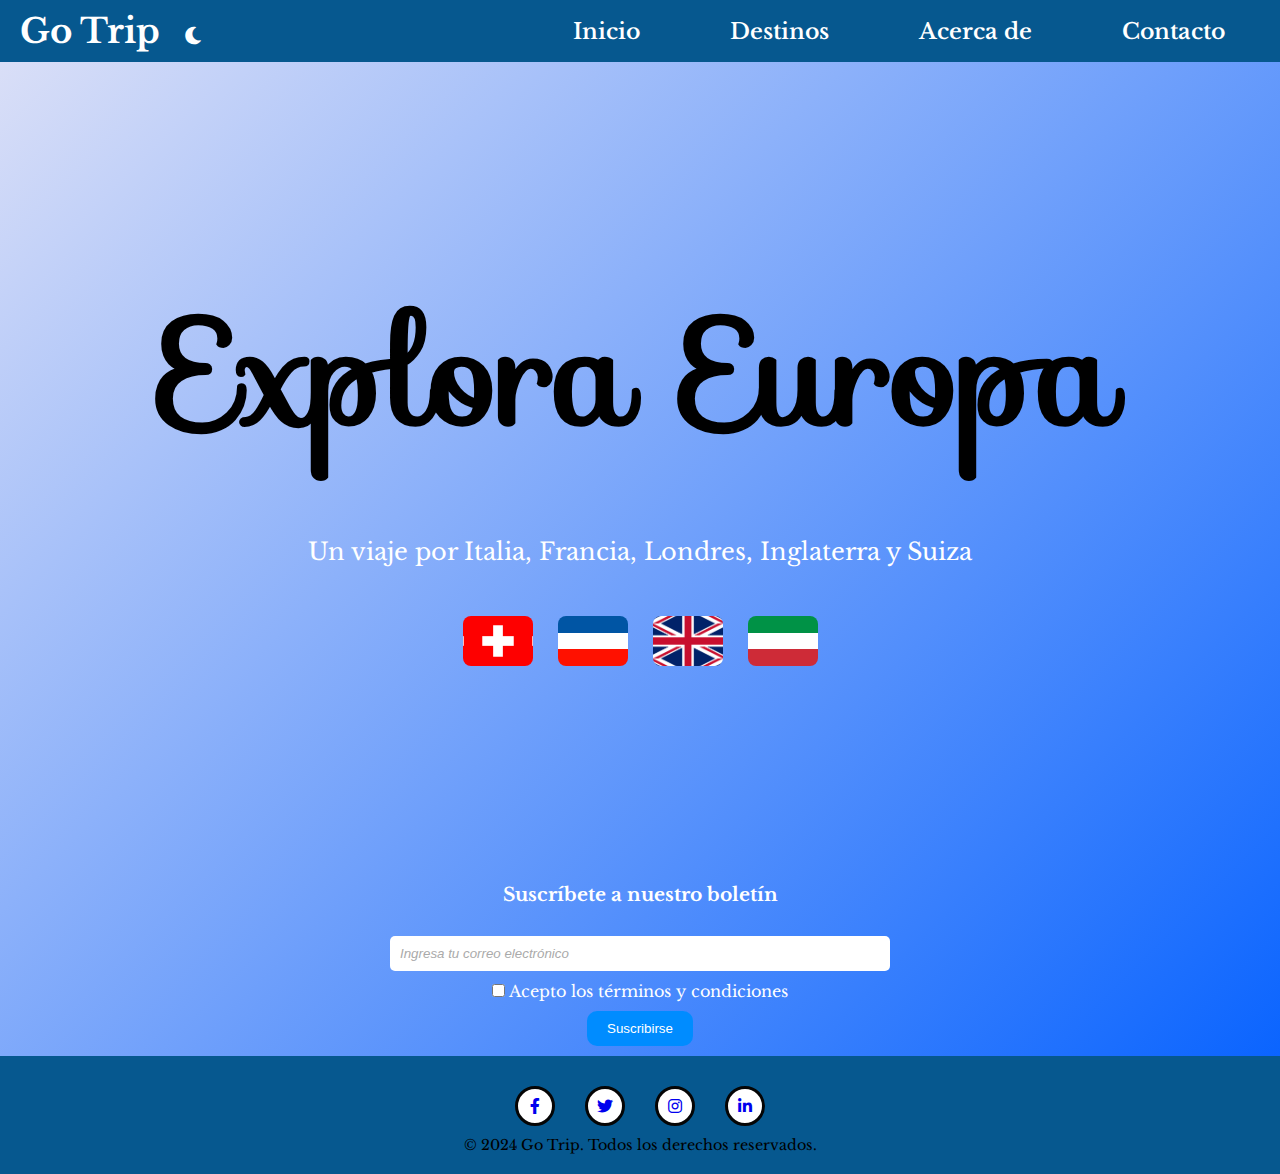
==== index.html @ 633194e6 "copia" ====
<!DOCTYPE html>
<html lang="es">
<head>
    <meta charset="UTF-8">
    <meta name="viewport" content="width=device-width, initial-scale=1.0">
    <title>Go Trip</title>
    <!-- Links de fonts -->
    <link rel="stylesheet" href="https://fonts.googleapis.com/css?family=Sofia&effect=fire-animation">
    <link rel="stylesheet" href="https://fonts.googleapis.com/css?family=Sofia&effect=neon|outline|emboss|shadow-multiple">
    <link rel="stylesheet" href="https://fonts.googleapis.com/css?family=Fjalla+One|Libre+Baskerville">
    <link rel="stylesheet" href="https://cdnjs.cloudflare.com/ajax/libs/font-awesome/6.0.0-beta3/css/all.min.css">
    

    <link rel="stylesheet" href="estils.css">

    <style>
        :root {
            --primary-color: #4CAF50;
            --secondary-color: #FFFFFF;
            --bg-gradient: linear-gradient(135deg, #dfe2f7, #005eff);
          }
          body {
            font-family: 'Libre Baskerville', serif;
            background: var(--bg-gradient);
            color: var(--secondary-color);
          }

          footer {
            color: white;
            padding: 20px 10px;
            text-align: center;
          }

          .subscription-form {
            margin-top: 20px;
            display: flex;
            flex-direction: column;
            align-items: center;
          }

          .subscription-form input[type="email"] {
            padding: 10px;
            margin:10px;
            width: 500px;
            border: none;
            border-radius: 5px;
            margin-right: 10px;
          }

          .subscription-form button {
            padding: 10px 20px;
            margin:10px;
            background-color: var(--primary-color);
            color: white;
            border: none;
            margin:10px;
            border-radius: 10px;
            cursor: pointer;
          }

          
          .subscription-form button {
            background-color: rgba(0, 140, 255, 0.992) !important;
          }
    </style>
</head>

<body>
    
    <header>
        <nav class="navbar">
            <div class="logo font-effect-fire-animation">
                <a href="index.html">Go Trip</a>
                <button class="dark-mode-btn" id="darkModeToggle">
                    <i class="fas fa-moon"></i>
                </button>
            </div>
             <!-- Menú Toggle -->
            <input type="checkbox" id="menu-toggle" class="menu-toggle">
            <label for="menu-toggle" class="hamburger">&#9776;</label>
        
            <!-- Links de navegación -->
            <ul class="nav-links">
                <li><a href="#">Inicio</a></li>
                <li><a href="destinations.html">Destinos</a></li>
                <li><a href="about.html">Acerca de</a></li>
                <li><a href="contact.html">Contacto</a></li>
            
                
            </ul>
        </nav>
        
    </header>
<!-- Main banderas -->
    <main class="hero">
        <!--content title and subtitle -->
        <div class="hero-content">
            <h1 class="title font-effect-shadow-multiple">Explora Europa</h1>
            <p class="subtitle">Un viaje por Italia, Francia, Londres, Inglaterra y Suiza</p>
        </div>
        <div class="flags">

                <!-- Bandera Suiza -->
                <label class="flag-wrapper">
                    <input type="checkbox" class="togglee" id="switzerland">
                    <div class="flag" id="switzerland-flag"></div>
                    <div class="country-info" id="switzerland-info">
                        <img src="img/suizaa.jpg" alt="Suiza">
                        <a href="destinations.html" target="_blank">Leer m&aacute;s</a>
    
                    </div>
                </label>

            <!-- Bandera Francia -->
            <label class="flag-wrapper">
                <input type="checkbox" class="togglee" id="france">
                <div class="flag" id="france-flag"></div>
                <div class="country-info" id="france-info">
                    <img src="img/francia.jpg" alt="Francia">
                    <a href="destinations.html" target="_blank">Leer m&aacute;s</a>
                </div>
            </label>

            <!-- Bandera Inglaterra -->
            <label class="flag-wrapper">
                <input type="checkbox" class="togglee" id="uk">
                <div class="flag" id="uk-flag"></div>
                <div class="country-info" id="uk-info">
                    <img src="img/London.jpg" alt="Inglaterra">
                    <a href="destinations.html" target="_blank">Leer m&aacute;s</a>

                </div>
            </label>
             <!-- Bandera Italia -->
             
            <label class="flag-wrapper" >
                <input type="checkbox" class="togglee" id="italy">
                <div class="flag" id="italy-flag"></div>
                <div class="country-info" id="italy-info">
                    <img src="img/italia.jpg" alt="Italia">
                    <a href="destinations.html" target="_blank" >Leer m&aacute;s</a>

                </div>
            </label>
        </div>
    </main>
    <!-- el formulario de suscrito -->
    <section>
        <div class="subscription-form">
            <h3>Suscr&iacute;bete a nuestro bolet&iacute;n</h3>
            <form action="bienvenida.html" class="subscription-form">
                <input type="email" name="email" placeholder="Ingresa tu correo electr&oacute;nico" required>
                <div> <input type="checkbox" name="agree" required> Acepto los t&eacute;rminos y condiciones</div>
                <button class="btn" type="submit">Suscribirse</button>
            </form>
            <!-- <a href="index.html"><button class="btn" type="submit">Suscribirse</button></a> -->
        </div>
    </section>
    <footer>
        <div class="social-media">
            <a href="https://www.facebook.com" target="_blank" class="social-icon"><i class="fab fa-facebook-f"></i></a>
            <a href="https://www.twitter.com" target="_blank" class="social-icon"><i class="fab fa-twitter"></i></a>
            <a href="https://www.instagram.com" target="_blank" class="social-icon"><i class="fab fa-instagram"></i></a>
            <a href="https://www.linkedin.com" target="_blank" class="social-icon"><i class="fab fa-linkedin-in"></i></a>
        </div>
        <p>&copy; 2024 Go Trip. Todos los derechos reservados.</p>

    </footer>

    <script src="modo_oscuro.js"></script>
</body>
</html>
---- estils.css ----
* {
  margin: 0; /* Elimina el margen por defecto de todos los elementos */
  padding: 0; /* Elimina el padding por defecto de todos los elementos */
  box-sizing: border-box; /* Hace que el padding y el borde se incluyan en las dimensiones de los elementos */
}

/* Estilos generales del body */
body{
  font-family: 'Libre Baskerville', serif; /* Define la tipografía del cuerpo */
}

header {
  background-color: #06588f; /* Color de fondo del encabezado */
  padding: 10px 20px; /* Espaciado interior del encabezado */
}

/* Navbar */
.navbar {
  display: flex; /* Usa flexbox para el diseño de la barra de navegación */
  justify-content: space-between; /* Espacio entre los elementos */
  align-items: center; /* Alinea los elementos verticalmente en el centro */
  z-index: 99; /* Establece la prioridad de apilamiento */
}

/* Estilo del logo (si aplica) */
.logo {
  font-size: 34px; /* Tamaño de la fuente del logo */
  color: #ffffff; /* Color del logo */
  font-weight: bold; /* Establece el peso de la fuente como negrita */
}

.logo a{
  font-size: 34px; /* Tamaño de la fuente del enlace */
  color: #ffffff; /* Color del enlace */
  font-weight: bold; /* Peso de la fuente en negrita */
  text-decoration: none; /* Elimina el subrayado del enlace */
}

/* Links de navegación */
.nav-links {
  display: flex; /* Usa flexbox para los enlaces de navegación */
  list-style: none; /* Elimina los puntos de lista */
  gap: 20px; /* Espaciado entre los enlaces */
}
.nav-links li {
  margin: 0 35px; /* Márgenes laterales de los elementos de la lista */
}

/* Estilo de los enlaces */
.nav-links li a {
  text-decoration: none; /* Elimina el subrayado de los enlaces */
  color: #ffffff; /* Color de los enlaces */
  font-size: 22px; /* Tamaño de la fuente de los enlaces */
  font-weight: 600; /* Peso de la fuente */
  transition: color 0.3s; /* Transición suave para el cambio de color */
}

.nav-links a:hover {
  color: #f8f27f; /* Color de los enlaces cuando se pasa el mouse sobre ellos */
}

/* Menú Toggle (checkbox escondido) */
.menu-toggle {
  display: none; /* Oculta el checkbox del menú */
}

/* Hamburger (icono) */
.hamburger {
  display: none; /* Oculta el icono de la hamburguesa */
  font-size: 40px; /* Tamaño del icono de la hamburguesa */
  color: white; /* Color del icono */
  cursor: pointer; /* Establece el cursor como puntero */
}

/* Vista responsive: Menú oculto por defecto */
@media (max-width: 768px) {
  .nav-links {
    display: none; /* Oculta los enlaces de navegación */
    flex-direction: column; /* Los enlaces se apilan verticalmente */
    position: absolute; /* Posiciona el menú de forma absoluta */
    top: 60px; /* Coloca el menú debajo del encabezado */
    left: 0; /* Alinea el menú al borde izquierdo */
    width: 100%; /* Hace que el menú ocupe todo el ancho */
    background-color: #06588f; /* Fondo azul del menú */
    z-index: 999; /* Establece la prioridad de apilamiento */
    padding: 10px 0; /* Espaciado interno vertical */
    text-align: center; /* Centra los enlaces dentro del menú */
  }

  /* Mostrar enlaces al marcar el checkbox */
  .menu-toggle:checked ~ .nav-links {
    display: flex; /* Muestra los enlaces cuando el checkbox está marcado */
  }

  /* Enlaces centrados y espaciados */
  .nav-links li {
    margin: 15px 0; /* Márgenes verticales entre los enlaces */
  }

  /* Mostrar la hamburguesa */
  .hamburger {
    display: block; /* Muestra el icono de la hamburguesa */
  }
}

/* =================SECTION INDEX================= */
.hero {
  display: flex; /* Usa flexbox para el contenido de la sección */
  flex-direction: column; /* Organiza los elementos en una columna */
  justify-content: center; /* Centra los elementos verticalmente */
  align-items: center; /* Centra los elementos horizontalmente */
  text-align: center; /* Alinea el texto al centro */
  height: 89vh; /* Altura de la sección basada en el 89% del alto de la ventana */
  padding: 20px; /* Espaciado interno */
  overflow: hidden; /* Oculta cualquier contenido desbordante */
}

.title {
  font-size: 9rem; /* Tamaño grande de la fuente */
  font-weight: bold; /* Peso de la fuente en negrita */
  font-family: "Sofia", sans-serif; /* Fuente personalizada */
  margin-bottom: 50px; /* Margen inferior */
  color: #000000; /* Color del texto */
}

.subtitle {
  font-size: 1.5rem; /* Tamaño de la fuente para el subtítulo */
  margin-bottom: 30px; /* Margen inferior */
}

.flags {
  display: flex; /* Usa flexbox para mostrar las banderas */
  flex-wrap: wrap; /* Permite que las banderas se ajusten a varias filas */
  gap: 25px; /* Espacio entre las banderas */
  margin-top: 20px; /* Margen superior */
}

.flag-wrapper {
  position: relative; /* Posiciona las banderas de manera relativa */
}

.flag {
  width: 70px; /* Ancho de cada bandera */
  height: 50px; /* Alto de cada bandera */
  background-size: cover; /* Cubre todo el área de la bandera */
  border-radius: 8px; /* Bordes redondeados */
  transition: transform 0.3s ease, box-shadow 0.3s ease; /* Transición suave para transformaciones y sombras */
  cursor: pointer; /* Cambia el cursor a puntero */
}

.flag:hover {
  transform: scale(1.6); /* Aumenta el tamaño de la bandera al pasar el mouse */
  box-shadow: 0 4px 15px rgb(255, 255, 255); /* Sombra blanca cuando se pasa el mouse */
}

#italy-flag {
  background-image: linear-gradient(to bottom, #009246 33.33%, #ffffff 33.33%, #ffffff 66.66%, #ce2b37 66.66%); /* Fondo con el gradiente de la bandera de Italia */
}

#france-flag {
  background-image: linear-gradient(to bottom, #0055A4 33.33%, #ffffff 33.33%, #ffffff 66.66%, #ff1100 66.66%); /* Fondo con el gradiente de la bandera de Francia */
}

#uk-flag {
  background-image: url('img/uk.jpg'); /* Imagen de fondo de la bandera del Reino Unido */
  background-position: center; /* Centra la imagen */
  background-size: contain; /* Ajusta la imagen para que se contenga dentro del área */
}

#switzerland-flag {
  background-image: url('img/suizaa.jpg'); /* Imagen de fondo de la bandera de Suiza */
  background-position: center; /* Centra la imagen */
  background-size: contain; /* Ajusta la imagen para que se contenga dentro del área */
}

/* Country Info (Image Display) */
.country-info {
  position: fixed; /* Posiciona el contenedor de la información del país de manera fija */
  top: 0; /* Coloca el contenedor en la parte superior */
  left: 0; /* Coloca el contenedor en la parte izquierda */
  width: 100vw; /* Ancho de toda la ventana */
  height: 100vh; /* Alto de toda la ventana */
  display: flex; /* Usa flexbox para centrar los elementos dentro del contenedor */
  justify-content: center; /* Centra horizontalmente */
  align-items: center; /* Centra verticalmente */
  background: rgba(244, 241, 241, 0.8); /* Fondo semitransparente */
  opacity: 0; /* Inicialmente invisible */
  pointer-events: none; /* Desactiva los eventos de puntero */
  transition: opacity 0.3s ease; /* Transición suave para la visibilidad */
  z-index: 10; /* Asegura que esté encima de otros elementos */
}

/* ______________link country info________________ */

.country-info img {
  max-width: 80%; /* Ancho máximo de la imagen */
  max-height: 80%; /* Alto máximo de la imagen */
  border-radius: 75px; /*Borde de la imagen*/
  box-shadow: 20px 12px 9px rgb(0, 0, 0); /*efectos sombra alrededor del marco*/
}

.country-info .flag-wrapper {
  display: none; /* Oculta las banderas cuando se muestra la información del país */
}


/* Checkbox Hidden */
.togglee {
  display: none; /* Oculta el checkbox */
}

/* Show Country Info */
.togglee:checked + .flag + .country-info {
  opacity: 1; /* Muestra la información del país cuando el checkbox está marcado */
  pointer-events: auto; /* Habilita los eventos de puntero */
}

/* Responsiveness */
@media (max-width: 768px) {
  .title {
      font-size: 7rem; /* Reduce el tamaño de la fuente del título en pantallas más pequeñas */
  }

  .subtitle {
      font-size: 1.5rem; /* Ajusta el tamaño de la fuente del subtítulo */
  }

  .bordertext {
      font-size: 1.5rem; /* Ajusta el tamaño de la fuente para el texto con borde */
  }

  .flag {
      width: 50px; /* Redimensiona el tamaño de las banderas */
      height: 30px; /* Ajusta la altura de las banderas */
  }
}

@media (max-width: 480px) {
  .title {
      font-size: 5rem; /* Ajusta aún más el tamaño del título en pantallas muy pequeñas */
  }
  
  .flags {
      flex-wrap: wrap; /* Permite que las banderas se envuelvan en varias líneas */
      gap: 10px; /* Ajusta el espacio entre las banderas */
  }
  .bordertext {
      font-size: 1.2rem; /* Reduce el tamaño del texto con borde */
  }

  .border {
      width: 50px; /* Ajusta el tamaño del borde */
      height: 20px; /* Ajusta la altura del borde */
  }

  .flag {
      width: 40px; /* Redimensiona las banderas a un tamaño más pequeño */
      height: 25px; /* Ajusta la altura de las banderas */
  }
}

/*=========== Destinations section styling========= */
.destinations {
    display: flex; /* Usa flexbox para las secciones de destinos */
    flex-wrap: wrap; /* Permite que los elementos se ajusten en varias filas */
    gap: 20px; /* Añade espacio entre los elementos */
    justify-content: center; /* Centra los elementos en el contenedor */
}

.destination {
    
    border-radius: 8px; /* Bordes redondeados */
    box-shadow: 0 0 10px rgba(0, 0, 0, 0.1); /* Sombra suave para los destinos */
    overflow: hidden; /* Evita que el contenido se desborde */
    max-width: 600px; /* Limita el ancho máximo del destino */
    width: 100%; /* Hace que el destino ocupe todo el ancho disponible */
    display: flex; /* Usa flexbox para organizar el contenido del destino */
    flex-direction: column; /* Organiza los elementos del destino en una columna */
}


.destination:hover {
  background-image: linear-gradient(to right top, #089cf2, #f9cd5c, #f9cd5c, #089cf2, #00a2ff); /* Cambia el fondo al pasar el mouse */
  transition: all 0.5s; /* Añade transición suave al cambio de fondo */
}

.destination img {
    width: 100%; /* Hace que las imágenes ocupen todo el ancho del destino */
    height: auto; /* Ajusta la altura de las imágenes proporcionalmente */
}

.destination-info {
    padding: 20px; /* Añade espaciado interior a la información del destino */
}

.destination-info h2 {
    color: #2c3e50; /* Establece el color del título de la información */
    margin-bottom: 10px; /* Añade margen debajo del título */
}

.destination-info p {
    margin-bottom: 10px; /* Añade margen debajo de los párrafos */
}

.destination-info ul {
    list-style: disc; /* Establece los elementos de la lista con puntos */
    padding-left: 20px; /* Añade espaciado a la izquierda de la lista */
}

.destination-info ul li {
    margin-bottom: 5px; /* Añade margen inferior a cada elemento de la lista */
}

/* Botón de flecha hacia arriba */
.flecha-arriba {
  position: fixed; /* Fija la posición de la flecha */
  bottom: 30px; /* Coloca la flecha a 30px desde la parte inferior */
  right: 20px; /* Coloca la flecha a 20px desde la derecha */
  font-size: 30px; /* Tamaño del ícono de la flecha */
  background-color: #000000; /* Fondo negro para la flecha */
  padding: 10px; /* Ajusta el padding para mantener el círculo más pequeño */
  border-radius: 20%; /* Hace la flecha circular (circunferencia perfecta) */
  text-decoration: none; /* Elimina el subrayado del enlace */
  display: flex; /* Usa flexbox para centrar la flecha */
  justify-content: center; /* Centra la flecha horizontalmente */
  align-items: center; /* Centra la flecha verticalmente */
  transition: background-color 0.3s ease; /* Transición suave para el cambio de fondo */  
}

.flecha-arriba:hover {
  background-color: #ffc800; /* Cambia el color de fondo cuando se pasa el mouse */
}

/* Responsive adjustments */
@media (max-width: 768px) {
    .destinations {
        flex-direction: column; /* Apila los destinos verticalmente en pantallas más pequeñas */
        align-items: center; /* Centra los destinos */
    }

    .destination {
        max-width: 100%; /* Hace que los destinos ocupen todo el ancho disponible */
    }
    .flecha-arriba {
      font-size: 20px; /* Reduce el tamaño del ícono de la flecha en pantallas más pequeñas */
    }
}

/* Main content styling */
main {
    padding: 20px; /* Añade padding al contenido principal */
}

/* Contact intro section */
.contact-intro {
    text-align: center; /* Centra el texto de la sección de introducción */
    margin-bottom: 100px; /* Añade margen inferior */
}

.contact-intro h1 {
    font-size: 2.5em; /* Tamaño del título */
    color: #000000; /* Color del título */
    margin-bottom: 30px; /* Añade margen debajo del título */
}

.contact-intro p {
    font-size: 1.2em; /* Tamaño del texto del párrafo */
    color: #000000; /* Color del texto */
}

/* Main content styling */
main {
    padding: 20px; /* Añade padding al contenido principal */
}

/* Intro section styling */
.intro {
    text-align: center; /* Centra el texto */
    margin-bottom: 40px; /* Añade margen inferior */
}

.intro h1 {
    font-size: 2.5em; /* Tamaño del título */
    color: #000000; /* Color del título */
    margin-bottom: 10px; /* Añade margen debajo del título */
}

.intro p {
    font-size: 1.2em; /* Tamaño del texto */
    color: #555; /* Color del texto */
}

/* ==========Contact details section ===========*/
.contact-details {
    display: flex; /* Usa flexbox para los detalles de contacto */
    flex-wrap: wrap; /* Permite que los elementos se ajusten en varias filas */
    gap: 20px; /* Añade espacio entre los elementos */
    justify-content: center; /* Centra los elementos */
}
.contact-section{
  display: flex;
  flex-direction: column;
  align-items: center;
}
.contact-info {
    
    box-shadow: 10px 20px 10px 20 rgba(0, 0, 0, 0.1); /* Sombra suave */
    padding: 50px; /* Padding interno */
    max-width: 500px; /* Limita el ancho máximo */
    width: 100%; /* Hace que ocupe todo el ancho disponible */
}

.contact-info h2 {
    color: #000000; /* Color del título de la información */
    margin-bottom: 10px; /* Añade margen debajo del título */
}

.contact-info p {
    margin-bottom: 30px; /* Añade margen debajo del párrafo */
}

.contact-info a {
    color: #06588f; /* Color de los enlaces */
    text-decoration: none; /* Elimina el subrayado */
}

.contact-info a:hover {
    text-decoration: underline; /* Añade subrayado al pasar el ratón */
}



/* ====================================== */

/* Estilo principal del formulario de contacto */
.contact-form {
 
  padding: 20px; /* Espaciado interno */
  border-radius: 10px; /* Bordes redondeados */
  box-shadow: 0 10px 16px rgba(0, 0, 0, 0.2); /* Sombra para dar profundidad */
  max-width: 400px; /* Ancho máximo del formulario */
  width: 90%; /* El formulario ocupará el 90% del contenedor */
  text-align: center; /* Centrar el texto */
  position: relative; /* Necesario para posicionar elementos dentro */
  overflow: hidden; /* Ocultar contenido que sobresalga */
}

/* Efecto de fondo animado para el formulario al pasar el mouse */
.contact-form::before {
  content: ""; /* Elemento vacío para crear un efecto visual */
  position: absolute; /* Posicionado relativo al formulario */
  top: -50%; /* Desplazado hacia arriba */
  left: -50%; /* Desplazado hacia la izquierda */
  width: 200%; /* Tamaño más grande que el formulario */
  height: 200%; /* Tamaño más grande que el formulario */
  background: radial-gradient(circle, rgba(0, 60, 255, 0.54), rgba(255, 255, 255, 0.868)); /* Gradiente radial */
  transform: scale(0); /* Inicialmente invisible */
  transition: transform 0.5s ease; /* Animación de transformación suave */
  border-radius: 50%; /* Forma circular */
  z-index: -1; /* Colocado detrás del formulario */
}

/* Activar el efecto al pasar el mouse */
.contact-form:hover::before {
  transform: scale(1); /* Expandir el efecto */
}

/* Título del formulario */
.contact-form h1 {
  color: #000000; /* Color del texto */
  margin-bottom: 20px; /* Espacio debajo del título */
}

/* Estilo de etiquetas */
.contact-form label {
  display: block; /* Cada etiqueta ocupa una línea */
  font-weight: bold; /* Texto en negrita */
  margin: 10px 0 5px; /* Margen superior e inferior */
  text-align: left; /* Alineación del texto a la izquierda */
}

/* Campos de entrada y área de texto */
.contact-form input, .contact-form textarea {
  width: 90%; /* Ancho relativo al formulario */
  padding: 10px; /* Espaciado interno */
  margin-bottom: 15px; /* Espacio inferior entre campos */
  border: 2px solid #ddd; /* Borde gris claro */
  border-radius: 15px; /* Bordes redondeados */
  transition: all 0.3s ease; /* Transiciones suaves */
}

/* Enfocar los campos */
.contact-form input:focus, .contact-form textarea:focus {
  border-color: #2286ff; /* Cambiar color del borde */
  outline: none; /* Quitar el borde predeterminado */
  box-shadow: 0 0 5px rgba(0, 0, 0, 0.5); /* Sombra adicional */
}

/* Campos válidos */
.contact-form input:valid {
  border-color: #6fcf97; /* Color verde claro */
  background-color: rgba(111, 207, 151, 0.1); /* Fondo verde translúcido */
}

/* Botón de envío */
.contact-form button {
  
  color: #fff; /* Texto blanco */
  padding: 10px 15px; /* Espaciado interno */
  border: none; /* Sin borde */
  border-radius: 5px; /* Bordes redondeados */
  cursor: pointer; /* Cambiar cursor al pasar el mouse */
  font-size: 16px; /* Tamaño del texto */
  transition: background-color 0.3s ease, transform 0.3s ease; /* Transición suave */
}

/* -------------------------------------------------------------- */

/* Estilo para botón al pasar el mouse */
/* .btn:hover { */
  /* background: linear-gradient(20deg, #08ff08, #50e3fc, #bc13fe, #03a9f4, #0ff0fc); Gradiente animado */
  /* background-size: 500%; Aumentar el tamaño del fondo */
  /* z-index: 1; Elevar al frente */
  /* animation: blink 7s linear infinite; Animación infinita */
/* } */

/* Animación para el gradiente del botón */
@keyframes blink {
  from {
    background-position: 0%; /* Posición inicial */
  }
  to {
    background-position: 550%; /* Mover el fondo completamente */
  }
}

/* Efecto de brillo en el botón */
.btn::after {
  content: ""; /* Elemento vacío para el brillo */
  position: absolute; /* Posicionamiento relativo */
  background: inherit; /* Usar el mismo fondo */
  border-radius: 40px; /* Bordes redondeados */
  filter: blur(50px); /* Efecto de desenfoque */
  opacity: 0; /* Invisible inicialmente */
}

/* Mostrar brillo al pasar el mouse */
.btn:hover::after {
  opacity: 1; /* Hacer visible */
  z-index: 1; /* Elevar al frente */
}

/* Reducir el botón al hacer clic */
.contact-form button:active {
  transform: translateY(0); /* Mover hacia abajo */
}

/* Texto adicional del formulario */
.contact-form p {
  color: #666; /* Color gris */
  font-size: 14px; /* Tamaño pequeño */
}

/* Emoji animado */
.contact-form .emoji {
  font-size: 24px; /* Tamaño grande */
  margin-bottom: 10px; /* Espaciado inferior */
  animation: bounce 1.5s infinite; /* Animación de rebote */
}

/* Animación de rebote */
@keyframes bounce {
  0%, 100% {
    transform: translateY(0); /* Posición original */
  }
  50% {
    transform: translateY(-10px); /* Subir ligeramente */
  }
}

/* Estilo para el texto de marcador de posición */
input::placeholder, textarea::placeholder {
  font-style: italic; /* Estilo cursivo */
  color: #aaa; /* Color gris claro */
}

/* Ocultar marcador de posición al enfocar */
input:focus::placeholder, textarea:focus::placeholder {
  color: transparent; /* Hacer transparente */
  transition: color 0.3s ease; /* Transición suave */
}

/* ===============Responsive Styles ==================*/

/* Estilos para pantallas con un ancho máximo de 768px */
@media (max-width: 768px) {
  /* Ajustes generales del formulario de contacto */
  .contact-form {
      padding: 15px; /* Reducir el espaciado interno para pantallas más pequeñas */
  }

  /* Ajustar el tamaño de la fuente del título */
  .contact-form h1 {
      font-size: 20px; /* Reducir el tamaño del título */
  }

  /* Ajustar el tamaño y el relleno del botón */
  .contact-form button {
      font-size: 14px; /* Reducir el tamaño del texto en el botón */
      padding: 8px 12px; /* Reducir el espaciado interno del botón */
  }
}

/* Estilos para pantallas con un ancho máximo de 480px */
@media (max-width: 480px) {
  /* Ajustes generales del formulario de contacto */
  .contact-form {
      padding: 10px; /* Reducir aún más el espaciado interno */
      border-radius: 5px; /* Redondear menos los bordes */
  }

  /* Ajustar aún más el tamaño de la fuente del título */
  .contact-form h1 {
      font-size: 18px; /* Reducir el tamaño del título para pantallas más pequeñas */
  }

  /* Ajustar el tamaño y el relleno del botón */
  .contact-form button {
      font-size: 12px; /* Reducir el tamaño del texto en el botón */
      padding: 6px 10px; /* Reducir aún más el espaciado interno del botón */
  }
}

/* =====================BIENVENIDA PAGE====================== */

/* Establece el modelo de caja para todos los elementos y sus pseudo-elementos */
*, *::before, *::after {
  box-sizing: border-box; /* Incluye padding y borde dentro del ancho y alto total */
}

/* Clase principal para el contenedor con borde */
.border {
  position: relative; /* Posicionamiento relativo para manejar pseudo-elementos */
  z-index: 0; /* Coloca el contenedor detrás de cualquier contenido con un z-index mayor */
  border-radius: 10px; /* Bordes redondeados */
  overflow: hidden; /* Oculta contenido que sobresalga */
  padding: 2rem; /* Espaciado interno uniforme */
}

/* Contenedor de texto centrado dentro de .border */
.bordertext {
  display: flex; /* Usa flexbox para alinear contenido */
  justify-content: center; /* Centra el contenido horizontalmente */
  align-items: center; /* Centra el contenido verticalmente */
  color: black; /* Color del texto */
}

/* Pseudo-elemento ::before para crear el fondo animado */
.border::before {
  content: ''; /* Elemento vacío para crear un diseño decorativo */
  position: absolute; /* Posicionamiento absoluto dentro de .border */
  z-index: -2; /* Coloca el fondo detrás de todo */
  left: -50%; /* Expande el fondo más allá del contenedor */
  top: -50%; /* Expande el fondo más allá del contenedor */
  width: 200%; /* Doble del tamaño del contenedor */
  height: 200%; /* Doble del tamaño del contenedor */
  background-color: #399953; /* Color base del fondo */
  background-repeat: no-repeat; /* Evita que el fondo se repita */
  background-size: 50% 50%, 50% 50%; /* Tamaño de los fondos lineales */
  background-position: 0 0, 100% 0, 100% 100%, 0 100%; /* Posición de cada gradiente */
  background-image: 
    linear-gradient(#399953, #399953), /* Gradiente verde */
    linear-gradient(#fbb300, #fbb300), /* Gradiente amarillo */
    linear-gradient(#d53e33, #d53e33), /* Gradiente rojo */
    linear-gradient(#377af5, #377af5); /* Gradiente azul */
  -webkit-animation: rotate 4s linear infinite; /* Animación en bucle continuo */
  animation: rotate 4s linear infinite; /* Animación en bucle continuo */
}

/* Pseudo-elemento ::after para crear un borde interno */
.border::after {
  content: ''; /* Elemento vacío para diseño decorativo */
  position: absolute; /* Posicionamiento absoluto dentro de .border */
  z-index: -1; /* Coloca el borde detrás del contenido */
  left: 6px; /* Desplazamiento desde el borde izquierdo */
  top: 6px; /* Desplazamiento desde el borde superior */
  width: calc(100% - 12px); /* Ancho del contenedor reducido por el doble del desplazamiento */
  height: calc(100% - 12px); /* Altura del contenedor reducido por el doble del desplazamiento */
  background-color: #06588f; /* Fondo blanco para el borde interno */
  border-radius: 6px; /* Bordes redondeados */
}



/* Animación de rotación para el fondo */
@-webkit-keyframes rotate {
  100% {
    -webkit-transform: rotate(1turn); /* Rotación completa (360 grados) */
    transform: rotate(1turn); /* Rotación completa (360 grados) */
  }
}

@keyframes rotate {
  100% {
    -webkit-transform: rotate(1turn); /* Rotación completa (360 grados) */
    transform: rotate(1turn); /* Rotación completa (360 grados) */
  }
}

/* ============Footer styling============= */
footer {
    text-align: center; /* Centra el texto */
    padding: 20px; /* Padding interior */
    background-color: #06588f; /* Fondo azul para el pie de página */
}

footer .social-media {
  position: relative; /* Posiciona los elementos de la lista de redes sociales */
  display: flex; /* Usa flexbox */
  list-style: none; /* Elimina los puntos de la lista */
  gap: 20px; /* Añade espacio entre los elementos */
  justify-content: center; /* Centra los elementos */
  align-items: center; /* Centra los elementos verticalmente */
}

footer .social-media a {
  position: relative; /* Posiciona los enlaces */
  text-decoration: none; /* Elimina el subrayado */
  width: 40px; /* Ajusta el tamaño */
  height: 40px; /* Ajusta el tamaño */
  display: flex; /* Usa flexbox */
  justify-content: center; /* Centra el contenido */
  align-items: center; /* Centra el contenido verticalmente */
  background: #ffffff; /* Fondo blanco */
  border-radius: 50%; /* Hace los botones circulares */
  border: 3px solid rgb(5, 5, 5); /* Bordes alrededor de los botones */
  margin: 10px 5px; /* Espaciado entre los botones */
  cursor: pointer; /* Cambia el cursor a puntero */
}

footer .social-media a:hover {
  color: rgb(255, 179, 0); /* Cambia el color al pasar el mouse */
  box-shadow: 0 0 15px rgb(229, 255, 0); /* Añade sombra */
  transition: all 0.5s ease; /* Transición suave */
}

footer p {
    color: #000000; /* Color del texto en el pie de página */
    font-size: 0.9em; /* Tamaño de la fuente */
}
 /* MODO OSCURO */
body.dark-mode{
  --primary-color: #222;
  --secondary-color: #ddd;
  --bg-gradient: linear-gradient(135deg, #121212, #333);
  background: var(--bg-gradient);
  color: var(--secondary-color);
}

body.dark-mode * {
  color: var(--secondary-color) !important;
}

/* BOTON MODO OSCURO */

.dark-mode-btn{
  background: none;
  border: none;
  color: white;
  font-size: 20px;
  cursor: pointer;
  margin-left: 15px;
  transition: color 0.3s;
}

.dark-mode-btn:hover{
  color: #ffd700;
}
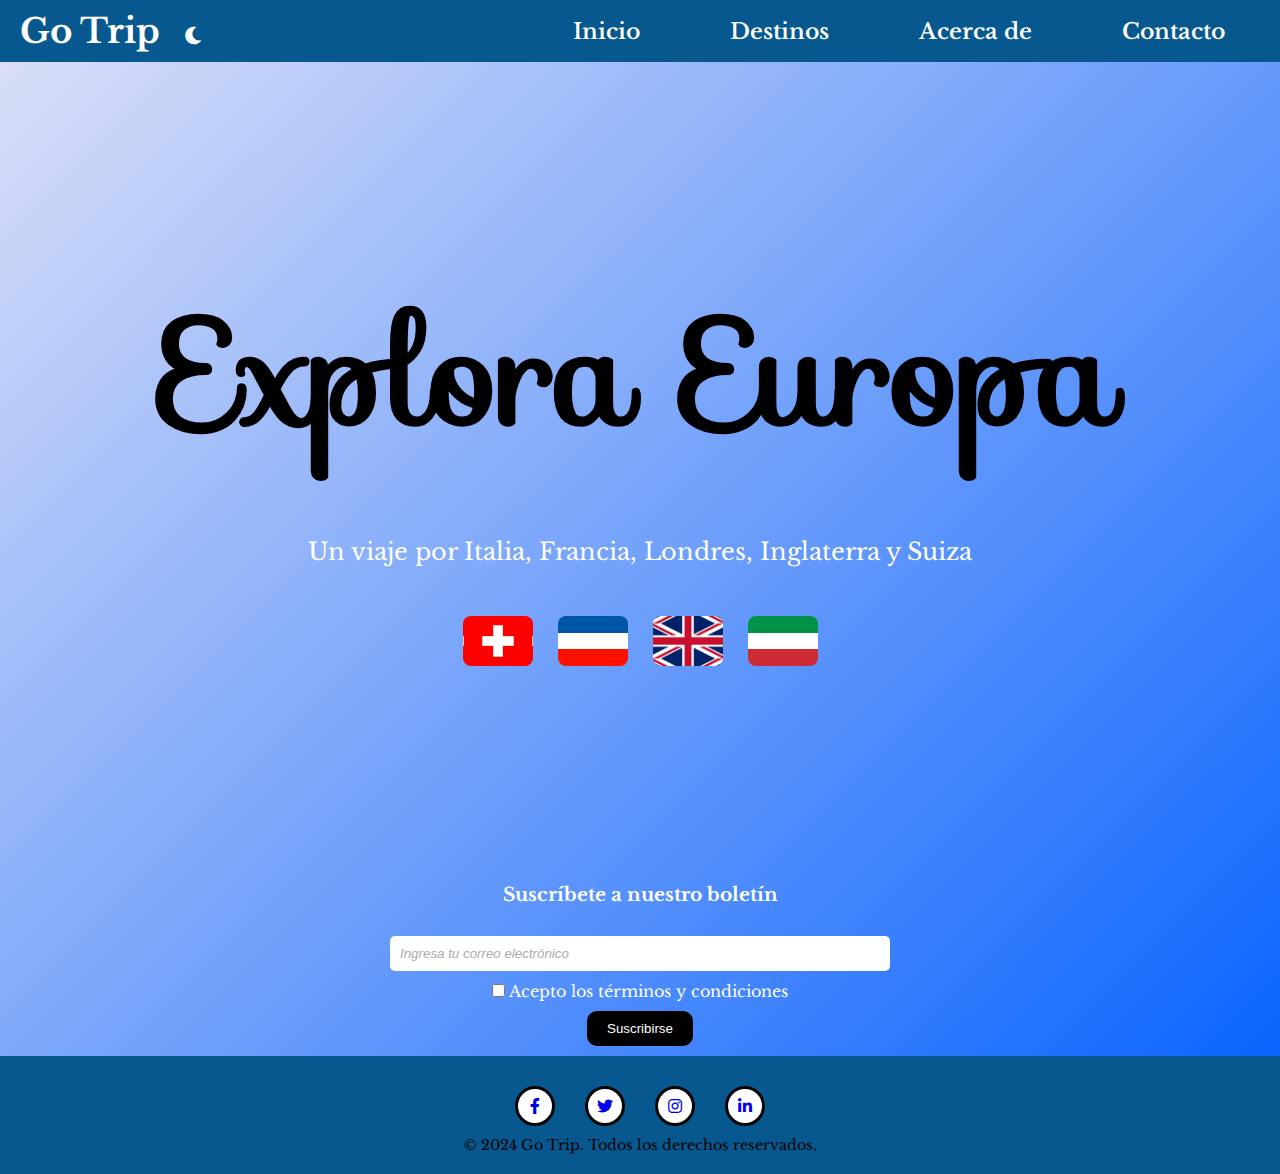
==== commit 8bde2d26: "copia_parte5 final" ====
--- a/index.html
+++ b/index.html
@@ -50,7 +50,7 @@
           .subscription-form button {
             padding: 10px 20px;
             margin:10px;
-            background-color: var(--primary-color);
+            background-color: black;
             color: white;
             border: none;
             margin:10px;
@@ -59,9 +59,6 @@
           }
 
           
-          .subscription-form button {
-            background-color: rgba(0, 140, 255, 0.992) !important;
-          }
     </style>
 </head>
 
@@ -151,7 +148,7 @@
             <form action="bienvenida.html" class="subscription-form">
                 <input type="email" name="email" placeholder="Ingresa tu correo electr&oacute;nico" required>
                 <div> <input type="checkbox" name="agree" required> Acepto los t&eacute;rminos y condiciones</div>
-                <button class="btn" type="submit">Suscribirse</button>
+                <button id="boton" class="btn" type="submit">Suscribirse</button>
             </form>
             <!-- <a href="index.html"><button class="btn" type="submit">Suscribirse</button></a> -->
         </div>
@@ -168,5 +165,6 @@
     </footer>
 
     <script src="modo_oscuro.js"></script>
+    <script src="parte5.js"></script>
 </body>
 </html>--- a/estils.css
+++ b/estils.css
@@ -504,7 +504,7 @@
 
 /* Botón de envío */
 .contact-form button {
-  
+  background-color: rgb(0, 0, 0);
   color: #fff; /* Texto blanco */
   padding: 10px 15px; /* Espaciado interno */
   border: none; /* Sin borde */
